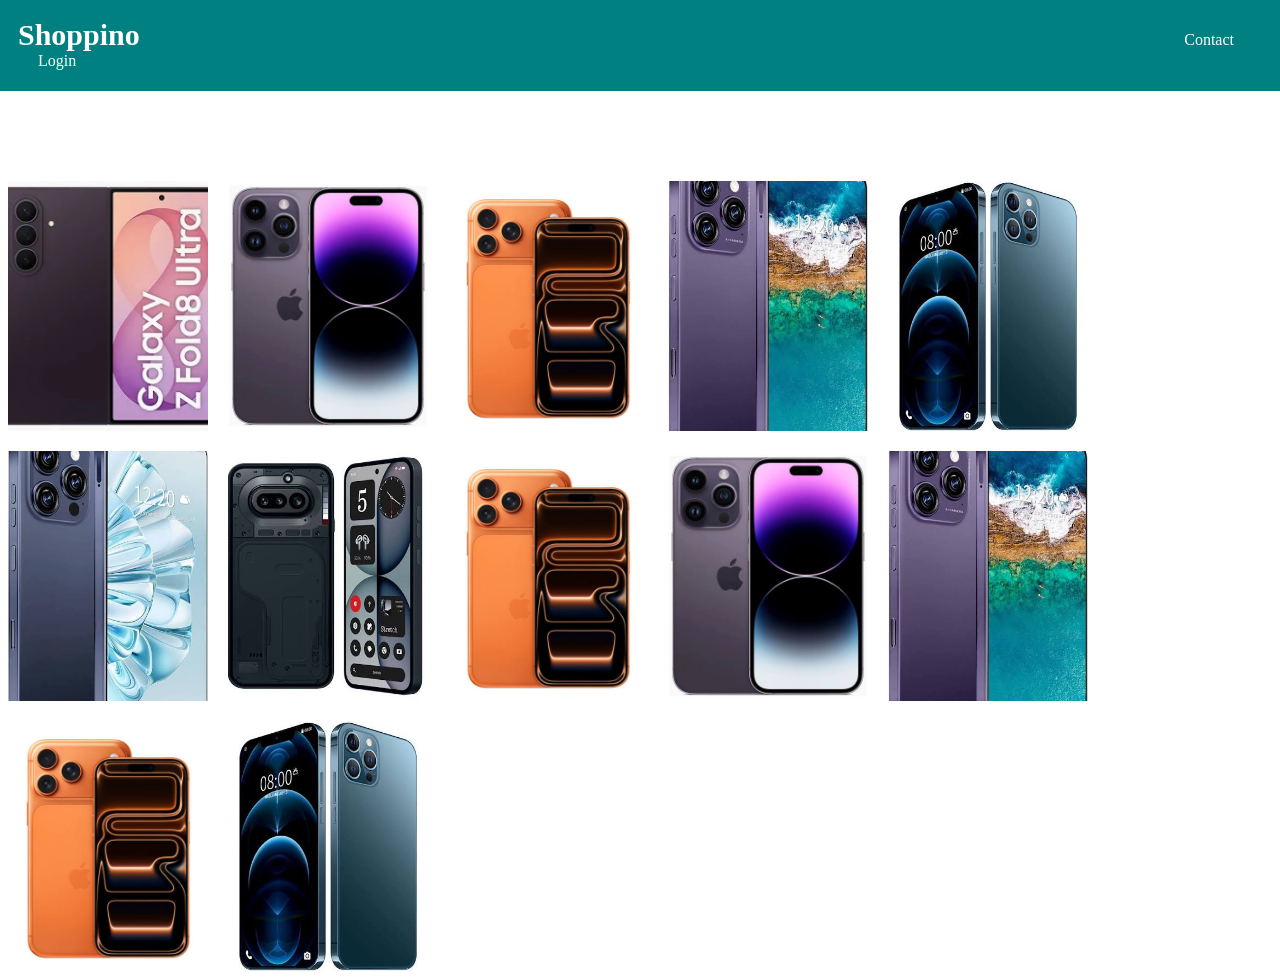
==== index.html @ dad8720c "init commit" ====
<html>
<head>	
	<link rel="stylesheet" href="style.css">
	
	
	<link rel="preconnect" href="https://fonts.googleapis.com">
<link rel="preconnect" href="https://fonts.gstatic.com" crossorigin>
<link href="https://fonts.googleapis.com/css2?family=Google+Sans:ital,opsz,wght@0,17..18,400..700;1,17..18,400..700&family=Schibsted+Grotesk:ital,wght@0,400..900;1,400..900&display=swap" rel="stylesheet">

</head>
<title> E-Commerce</title>

<body>


<div id="nav">
<b>Shoppino</b>
<a href="contact.html">Contact</a>
<a href="login.html">Login</a>
</div>

<div id="image">
<img src="img/1.png">
<img src="img/2.png">
<img src="img/3.png">
<img src="img/4.png">
<img src="img/5.png">
<img src="img/6.png">
<img src="img/7.png">
<img src="img/3.png">
<img src="img/2.png">
<img src="img/4.png">
<img src="img/3.png">
<img src="img/5.png">
</div>
</body>

<script src="script.js"></script>
</html>
---- style.css ----
.loginbody
{
background-color:white;

}

#loginform{
margin-top:17%;
margin-left:35%;
background-color:teal;
height:7cm;
width:13cm;
padding:20px;
border-radius:5px;
}

#loginform table{

font-size:20px;
margin-left:2cm;
}


#loginform h3{

text-align:center;
font-size:30px;
}


#loginform  input{

background-color:transparent;
border:none;
border-bottom:solid;
color:white;
margin-left:8px;

}

#loginform button{

background-color:black;
color:white;
border:none;
height:0.7cm;
width:2cm;
margin-left:45px;
}













body{
background-color:white;
color:black;
}

#nav{
background-color:teal;
color:white;
height:6%;
width:100%;
padding:20px;
margin-left:-10px;
margin-top:-10px;
}


#nav b{
font-style:sans serif;
font-size:30px;
margin-right:27cm;
}


#nav a{
margin-right:5px;
margin-left:20px;
text-decoration:none;
color:white;
}

#image {
    margin-top: 90px;
    display: flex;
    flex-wrap: wrap;
    gap: 20px;
}

#image img {
    width: 200px;
    height: 250px;
    object-fit: cover;
}
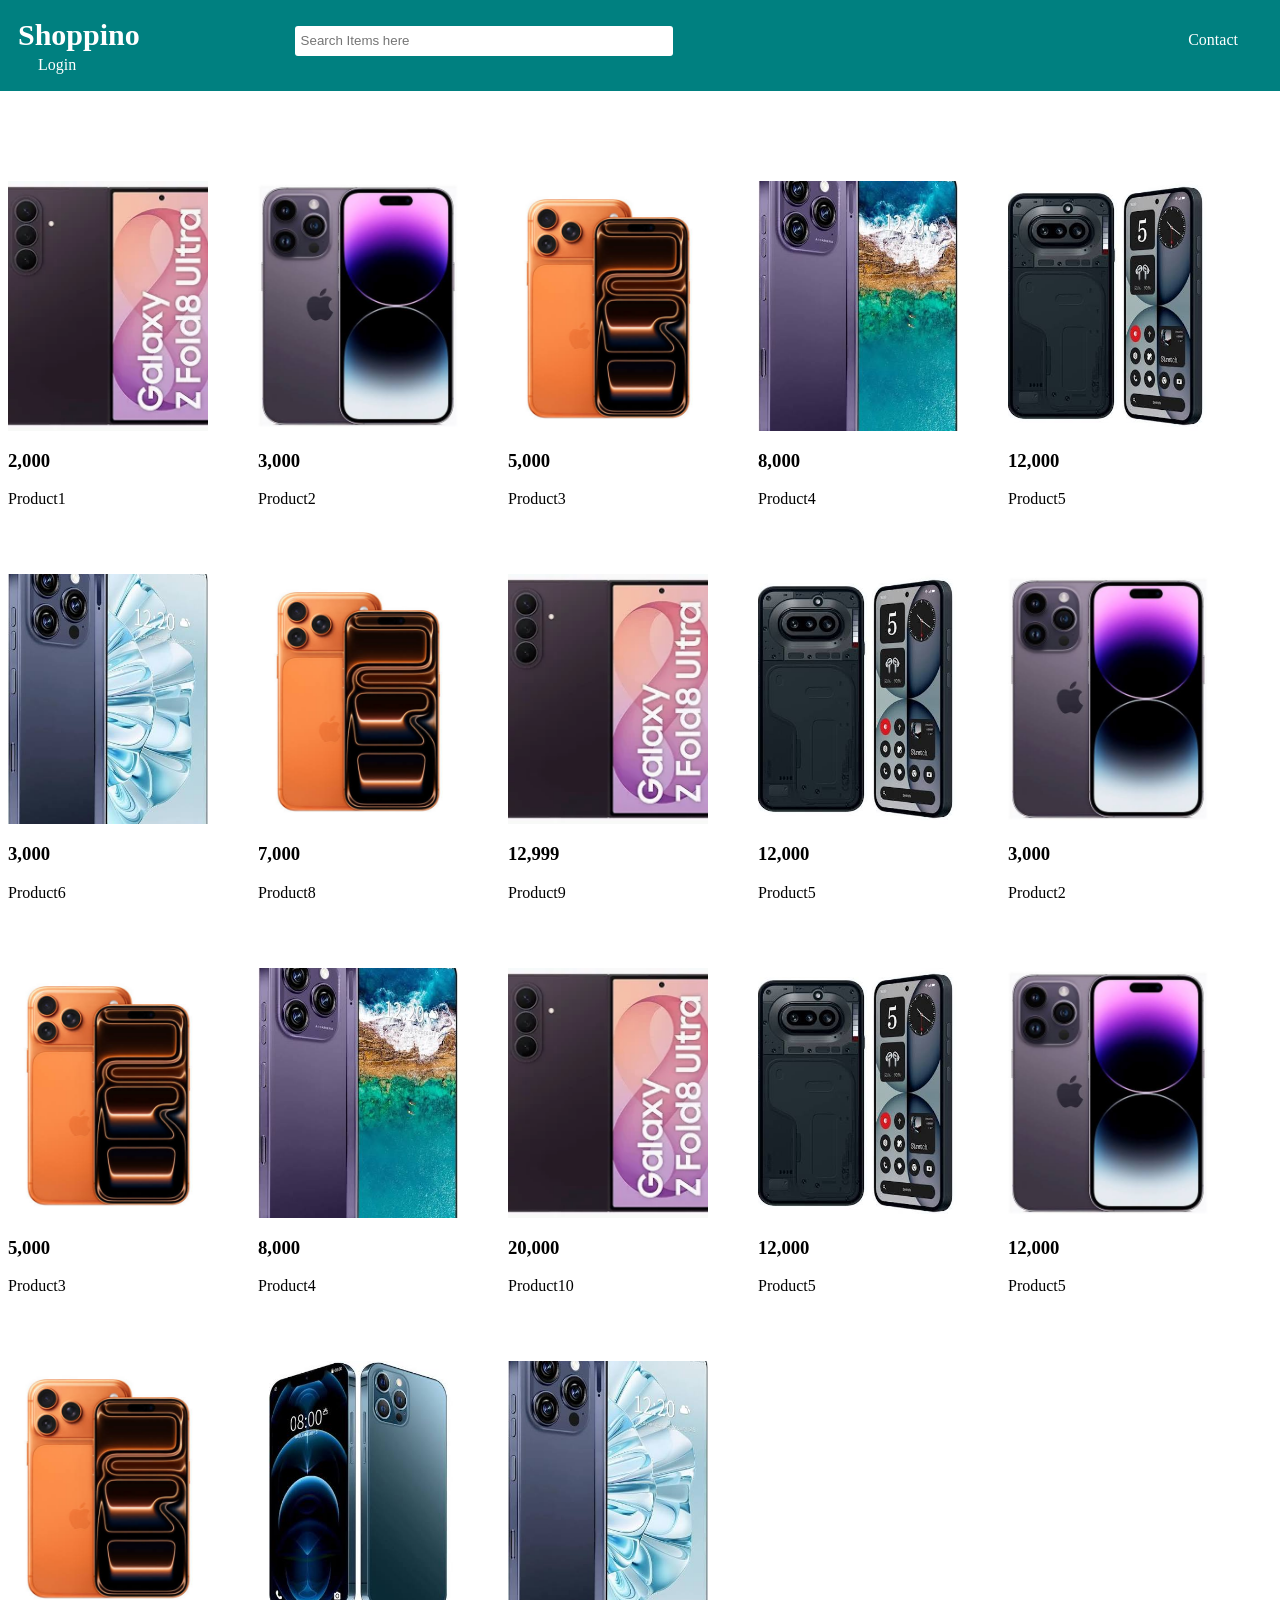
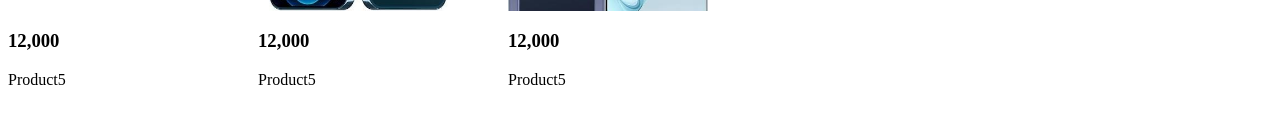
==== commit 0b7364b5: "updated function" ====
--- a/index.html
+++ b/index.html
@@ -1,38 +1,162 @@
 <html>
 <head>	
 	<link rel="stylesheet" href="style.css">
-	
-	
-	<link rel="preconnect" href="https://fonts.googleapis.com">
-<link rel="preconnect" href="https://fonts.gstatic.com" crossorigin>
-<link href="https://fonts.googleapis.com/css2?family=Google+Sans:ital,opsz,wght@0,17..18,400..700;1,17..18,400..700&family=Schibsted+Grotesk:ital,wght@0,400..900;1,400..900&display=swap" rel="stylesheet">
-
 </head>
 <title> E-Commerce</title>
 
 <body>
 
-
 <div id="nav">
 <b>Shoppino</b>
+
+<input  placeholder=" Search Items here">
 <a href="contact.html">Contact</a>
 <a href="login.html">Login</a>
 </div>
 
 <div id="image">
-<img src="img/1.png">
-<img src="img/2.png">
-<img src="img/3.png">
-<img src="img/4.png">
-<img src="img/5.png">
-<img src="img/6.png">
-<img src="img/7.png">
-<img src="img/3.png">
-<img src="img/2.png">
-<img src="img/4.png">
-<img src="img/3.png">
-<img src="img/5.png">
+	
+	<div>
+	<img src="img/1.png" alt="Mobile not found"> </img>
+	 <h3>2,000</h3>
+	 <p>Product1</p>
+	</div>
+
+<div>
+	<img src="img/2.png" alt="Mobile not found"> </img>
+	 <h3>3,000</h3>
+	 <p>Product2</p>
+	</div>
+
+
+
+<div>
+	<img src="img/3.png" alt="Mobile not found"> </img>
+	 <h3>5,000</h3>
+	 <p>Product3</p>
+	</div>
+
+
+<div>
+	<img src="img/4.png" alt="Mobile not found"> </img>
+	 <h3>8,000</h3>
+	 <p>Product4</p>
+	</div>
+
+
+
+
+<div>
+	<img src="img/7.png" alt="Mobile not found"> </img>
+	 <h3>12,000</h3>
+	 <p>Product5</p>
+	</div>
+
+
+
+<div>
+	<img src="img/6.png" alt="Mobile not found"> </img>
+	 <h3>3,000</h3>
+	 <p>Product6</p>
+	</div>
+
+
+<div>
+	<img src="img/3.png" alt="Mobile not found"> </img>
+	 <h3>7,000</h3>
+	 <p>Product8</p>
+	</div>
+
+
+<div>
+	<img src="img/1.png" alt="Mobile not found"> </img>
+	 <h3>12,999</h3>
+	 <p>Product9</p>
+	</div>
+
+
+
+
+
+
+<div>
+	<img src="img/7.png" alt="Mobile not found"> </img>
+	 <h3>12,000</h3>
+	 <p>Product5</p>
+	</div>
+
+
+<div>
+	<img src="img/2.png" alt="Mobile not found"> </img>
+	 <h3>3,000</h3>
+	 <p>Product2</p>
+	</div>
+
+<div>
+	<img src="img/3.png" alt="Mobile not found"> </img>
+	 <h3>5,000</h3>
+	 <p>Product3</p>
+	</div>
+
+
+<div>
+	<img src="img/4.png" alt="Mobile not found"> </img>
+	 <h3>8,000</h3>
+	 <p>Product4</p>
+	</div>
+
+
+
+<div>
+	<img src="img/1.png" alt="Mobile not found"> </img>
+	 <h3>20,000</h3>
+	 <p>Product10</p>
 </div>
+
+
+<div>
+	<img src="img/7.png" alt="Mobile not found"> </img>
+	 <h3>12,000</h3>
+	 <p>Product5</p>
+	</div>
+
+
+
+<div>
+	<img src="img/2.png" alt="Mobile not found"> </img>
+	 <h3>12,000</h3>
+	 <p>Product5</p>
+	</div>
+
+
+
+<div>
+	<img src="img/3.png" alt="Mobile not found"> </img>
+	 <h3>12,000</h3>
+	 <p>Product5</p>
+	</div>
+
+
+
+<div>
+	<img src="img/5.png" alt="Mobile not found"> </img>
+	 <h3>12,000</h3>
+	 <p>Product5</p>
+	</div>
+
+
+<div>
+	<img src="img/6.png" alt="Mobile not found"> </img>
+	 <h3>12,000</h3>
+	 <p>Product5</p>
+	</div>
+
+
+
+
+
+</div>
+
 </body>
 
 <script src="script.js"></script>
--- a/style.css
+++ b/style.css
@@ -4,9 +4,9 @@
 
 }
 
-#loginform{
-margin-top:17%;
-margin-left:35%;
+#loginform ,#signupform{
+margin-top:11%;
+margin-left:30%;
 background-color:teal;
 height:7cm;
 width:13cm;
@@ -14,21 +14,22 @@
 border-radius:5px;
 }
 
-#loginform table{
+#loginform table, #signupform table{
 
 font-size:20px;
 margin-left:2cm;
 }
 
 
-#loginform h3{
+#loginform h3, #signupform h3{
 
 text-align:center;
 font-size:30px;
+color:white;
 }
 
 
-#loginform  input{
+#loginform  input, #signupform input{
 
 background-color:transparent;
 border:none;
@@ -38,7 +39,7 @@
 
 }
 
-#loginform button{
+#loginform button, #signupform button{
 
 background-color:black;
 color:white;
@@ -46,6 +47,8 @@
 height:0.7cm;
 width:2cm;
 margin-left:45px;
+margin-top:10px;
+
 }
 
 
@@ -79,9 +82,20 @@
 #nav b{
 font-style:sans serif;
 font-size:30px;
-margin-right:27cm;
+margin-right:2cm;
 }
 
+
+#nav input{
+
+border-radius:3px;
+margin-right:13cm;
+margin-left:2cm;
+height:30px;
+width:10cm;
+border:none;
+
+}
 
 #nav a{
 margin-right:5px;
@@ -94,11 +108,13 @@
     margin-top: 90px;
     display: flex;
     flex-wrap: wrap;
-    gap: 20px;
+    gap: 50px;
+    
 }
 
 #image img {
     width: 200px;
     height: 250px;
     object-fit: cover;
+    text-align:center;
 }
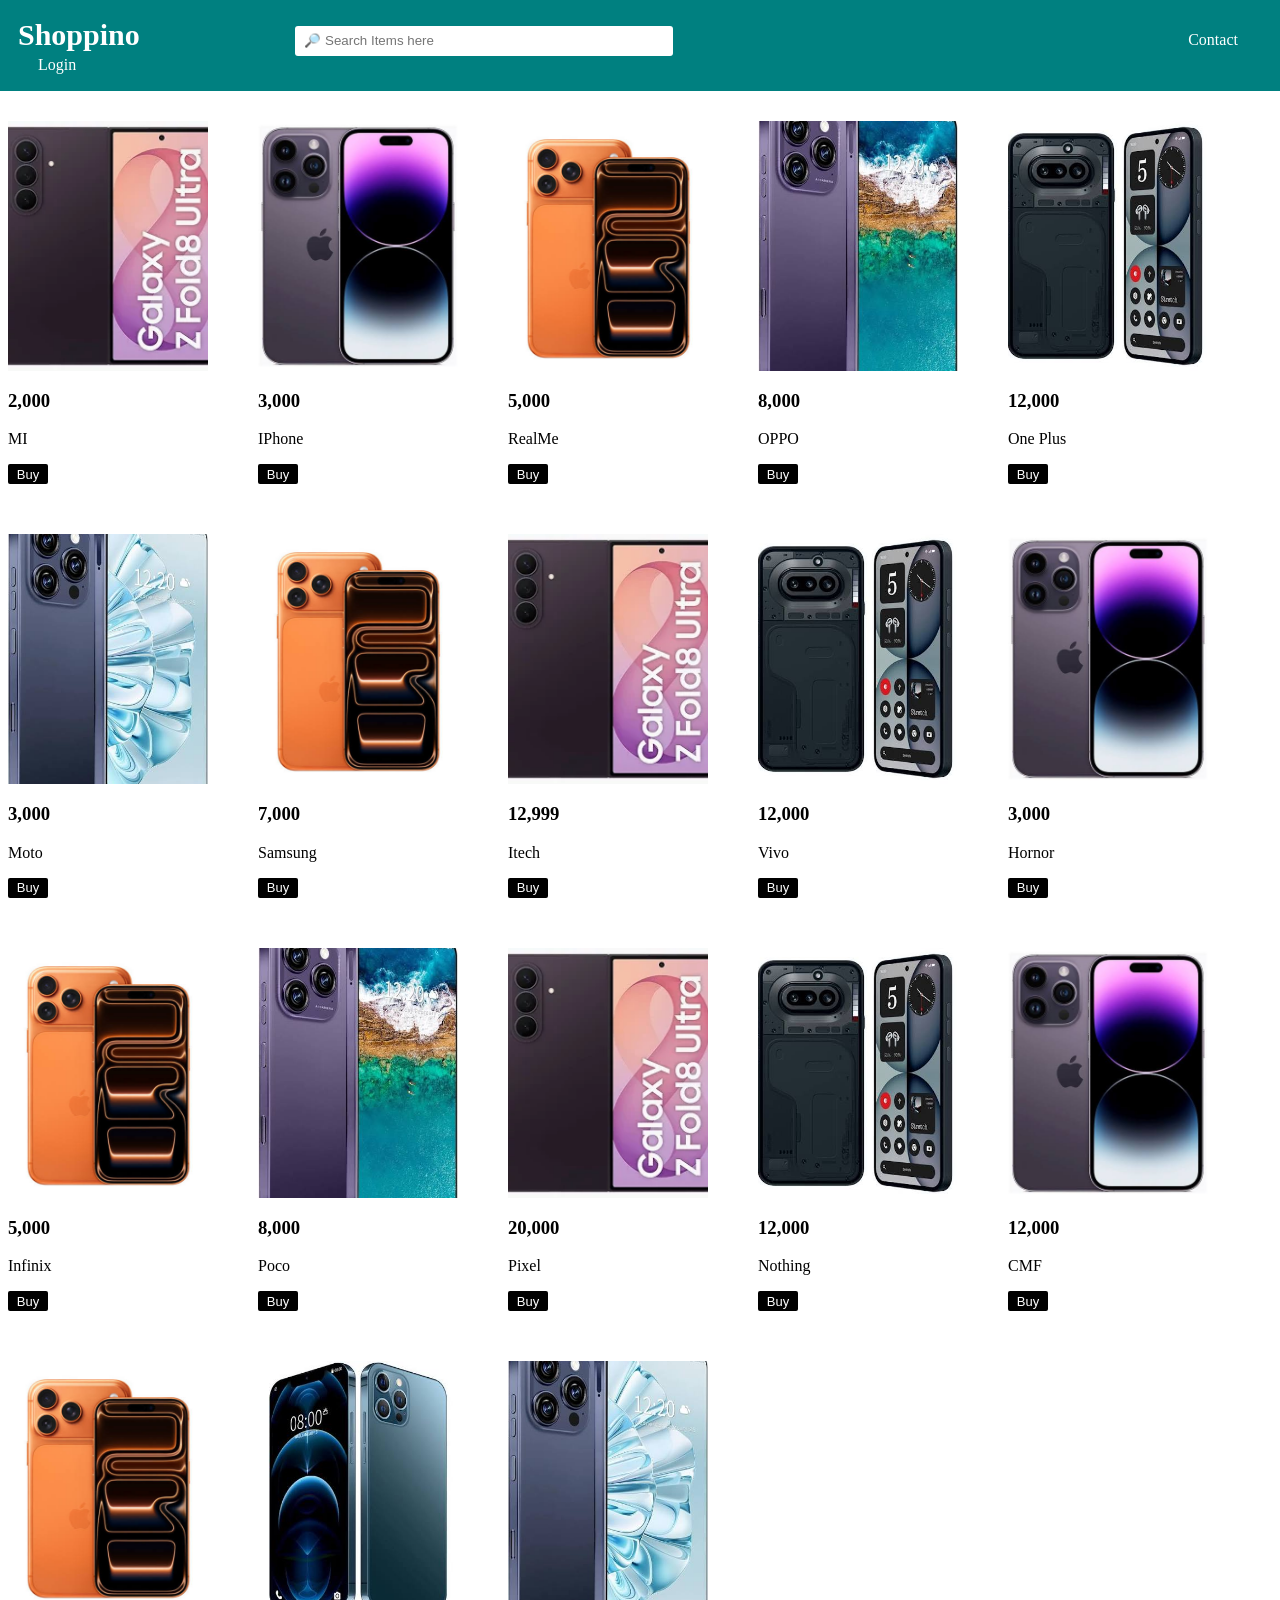
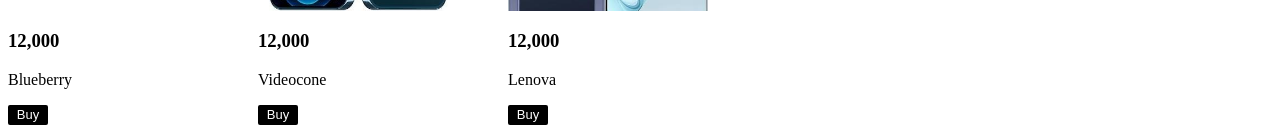
==== commit c63ba64b: "updated Ui" ====
--- a/index.html
+++ b/index.html
@@ -9,7 +9,7 @@
 <div id="nav">
 <b>Shoppino</b>
 
-<input  placeholder=" Search Items here">
+<input  placeholder="  🔎 Search Items here">
 <a href="contact.html">Contact</a>
 <a href="login.html">Login</a>
 </div>
@@ -19,13 +19,14 @@
 	<div>
 	<img src="img/1.png" alt="Mobile not found"> </img>
 	 <h3>2,000</h3>
-	 <p>Product1</p>
+	 <p>MI</p><button id="buttonbuy">Buy</button>
 	</div>
 
 <div>
 	<img src="img/2.png" alt="Mobile not found"> </img>
 	 <h3>3,000</h3>
-	 <p>Product2</p>
+	 <p>IPhone</p>
+	 <button id="buttonbuy">Buy</button>
 	</div>
 
 
@@ -33,14 +34,16 @@
 <div>
 	<img src="img/3.png" alt="Mobile not found"> </img>
 	 <h3>5,000</h3>
-	 <p>Product3</p>
+	 <p>RealMe</p>
+	 <button id="buttonbuy">Buy</button>
 	</div>
 
 
 <div>
 	<img src="img/4.png" alt="Mobile not found"> </img>
 	 <h3>8,000</h3>
-	 <p>Product4</p>
+	 <p>OPPO</p>
+	 <button id="buttonbuy">Buy</button>
 	</div>
 
 
@@ -49,7 +52,8 @@
 <div>
 	<img src="img/7.png" alt="Mobile not found"> </img>
 	 <h3>12,000</h3>
-	 <p>Product5</p>
+	 <p>One Plus</p>
+	 <button id="buttonbuy">Buy</button>
 	</div>
 
 
@@ -57,52 +61,54 @@
 <div>
 	<img src="img/6.png" alt="Mobile not found"> </img>
 	 <h3>3,000</h3>
-	 <p>Product6</p>
+	 <p>Moto</p>
+	 <button id="buttonbuy">Buy</button>
 	</div>
 
 
 <div>
 	<img src="img/3.png" alt="Mobile not found"> </img>
 	 <h3>7,000</h3>
-	 <p>Product8</p>
+	 <p>Samsung</p>
+	 <button id="buttonbuy">Buy</button>
 	</div>
 
 
 <div>
 	<img src="img/1.png" alt="Mobile not found"> </img>
 	 <h3>12,999</h3>
-	 <p>Product9</p>
+	 <p>Itech</p>
+	 <button id="buttonbuy">Buy</button>
 	</div>
-
-
-
-
-
 
 <div>
 	<img src="img/7.png" alt="Mobile not found"> </img>
 	 <h3>12,000</h3>
-	 <p>Product5</p>
+	 <p>Vivo</p>
+	 <button id="buttonbuy">Buy</button>
 	</div>
 
 
 <div>
 	<img src="img/2.png" alt="Mobile not found"> </img>
 	 <h3>3,000</h3>
-	 <p>Product2</p>
+	 <p>Hornor</p>
+	 <button id="buttonbuy">Buy</button>
 	</div>
 
 <div>
 	<img src="img/3.png" alt="Mobile not found"> </img>
 	 <h3>5,000</h3>
-	 <p>Product3</p>
+	 <p>Infinix</p>
+	 <button id="buttonbuy">Buy</button>
 	</div>
 
 
 <div>
 	<img src="img/4.png" alt="Mobile not found"> </img>
 	 <h3>8,000</h3>
-	 <p>Product4</p>
+	 <p>Poco</p>
+	 <button id="buttonbuy">Buy</button>
 	</div>
 
 
@@ -110,22 +116,23 @@
 <div>
 	<img src="img/1.png" alt="Mobile not found"> </img>
 	 <h3>20,000</h3>
-	 <p>Product10</p>
+	 <p>Pixel</p>
+	 <button id="buttonbuy">Buy</button>
 </div>
 
 
 <div>
 	<img src="img/7.png" alt="Mobile not found"> </img>
 	 <h3>12,000</h3>
-	 <p>Product5</p>
+	 <p>Nothing</p>
+	 <button id="buttonbuy">Buy</button>
 	</div>
-
-
 
 <div>
 	<img src="img/2.png" alt="Mobile not found"> </img>
 	 <h3>12,000</h3>
-	 <p>Product5</p>
+	 <p>CMF</p>
+	 <button id="buttonbuy">Buy</button>
 	</div>
 
 
@@ -133,7 +140,8 @@
 <div>
 	<img src="img/3.png" alt="Mobile not found"> </img>
 	 <h3>12,000</h3>
-	 <p>Product5</p>
+	 <p>Blueberry</p>
+	 <button id="buttonbuy">Buy</button>
 	</div>
 
 
@@ -141,18 +149,17 @@
 <div>
 	<img src="img/5.png" alt="Mobile not found"> </img>
 	 <h3>12,000</h3>
-	 <p>Product5</p>
+	 <p>Videocone</p>
+	 <button id="buttonbuy">Buy</button>
 	</div>
 
 
 <div>
 	<img src="img/6.png" alt="Mobile not found"> </img>
 	 <h3>12,000</h3>
-	 <p>Product5</p>
+	 <p>Lenova</p>
+	 <button id="buttonbuy">Buy</button>
 	</div>
-
-
-
 
 
 </div>
--- a/style.css
+++ b/style.css
@@ -1,8 +1,16 @@
+/*-------------------Login.html-----------------------*/
+
 .loginbody
 {
 background-color:white;
 
 }
+
+#nav #l{
+
+margin-left:25cm;
+}
+
 
 #loginform ,#signupform{
 margin-top:11%;
@@ -39,7 +47,7 @@
 
 }
 
-#loginform button, #signupform button{
+#loginform #b1, #signupform #b1{
 
 background-color:black;
 color:white;
@@ -53,16 +61,25 @@
 
 
 
+#b2{
+
+font-size:15px;
+position:absolute;
+ left: 16cm;
+    top: 13cm;
+    color:white
+}
+
+#loginbutton{
+
+background:transparent;
+color:navy;
+border:none;
+
+}
 
 
-
-
-
-
-
-
-
-
+/*---------------Index.html--------------------------------*/
 body{
 background-color:white;
 color:black;
@@ -105,12 +122,23 @@
 }
 
 #image {
-    margin-top: 90px;
+    margin-top: 30px;
     display: flex;
     flex-wrap: wrap;
     gap: 50px;
     
 }
+
+#buttonbuy{
+background:black;
+color:white;
+border:none;
+height:20px;
+width:40px;
+border-radius:2px;
+font-size:13px;
+}
+
 
 #image img {
     width: 200px;
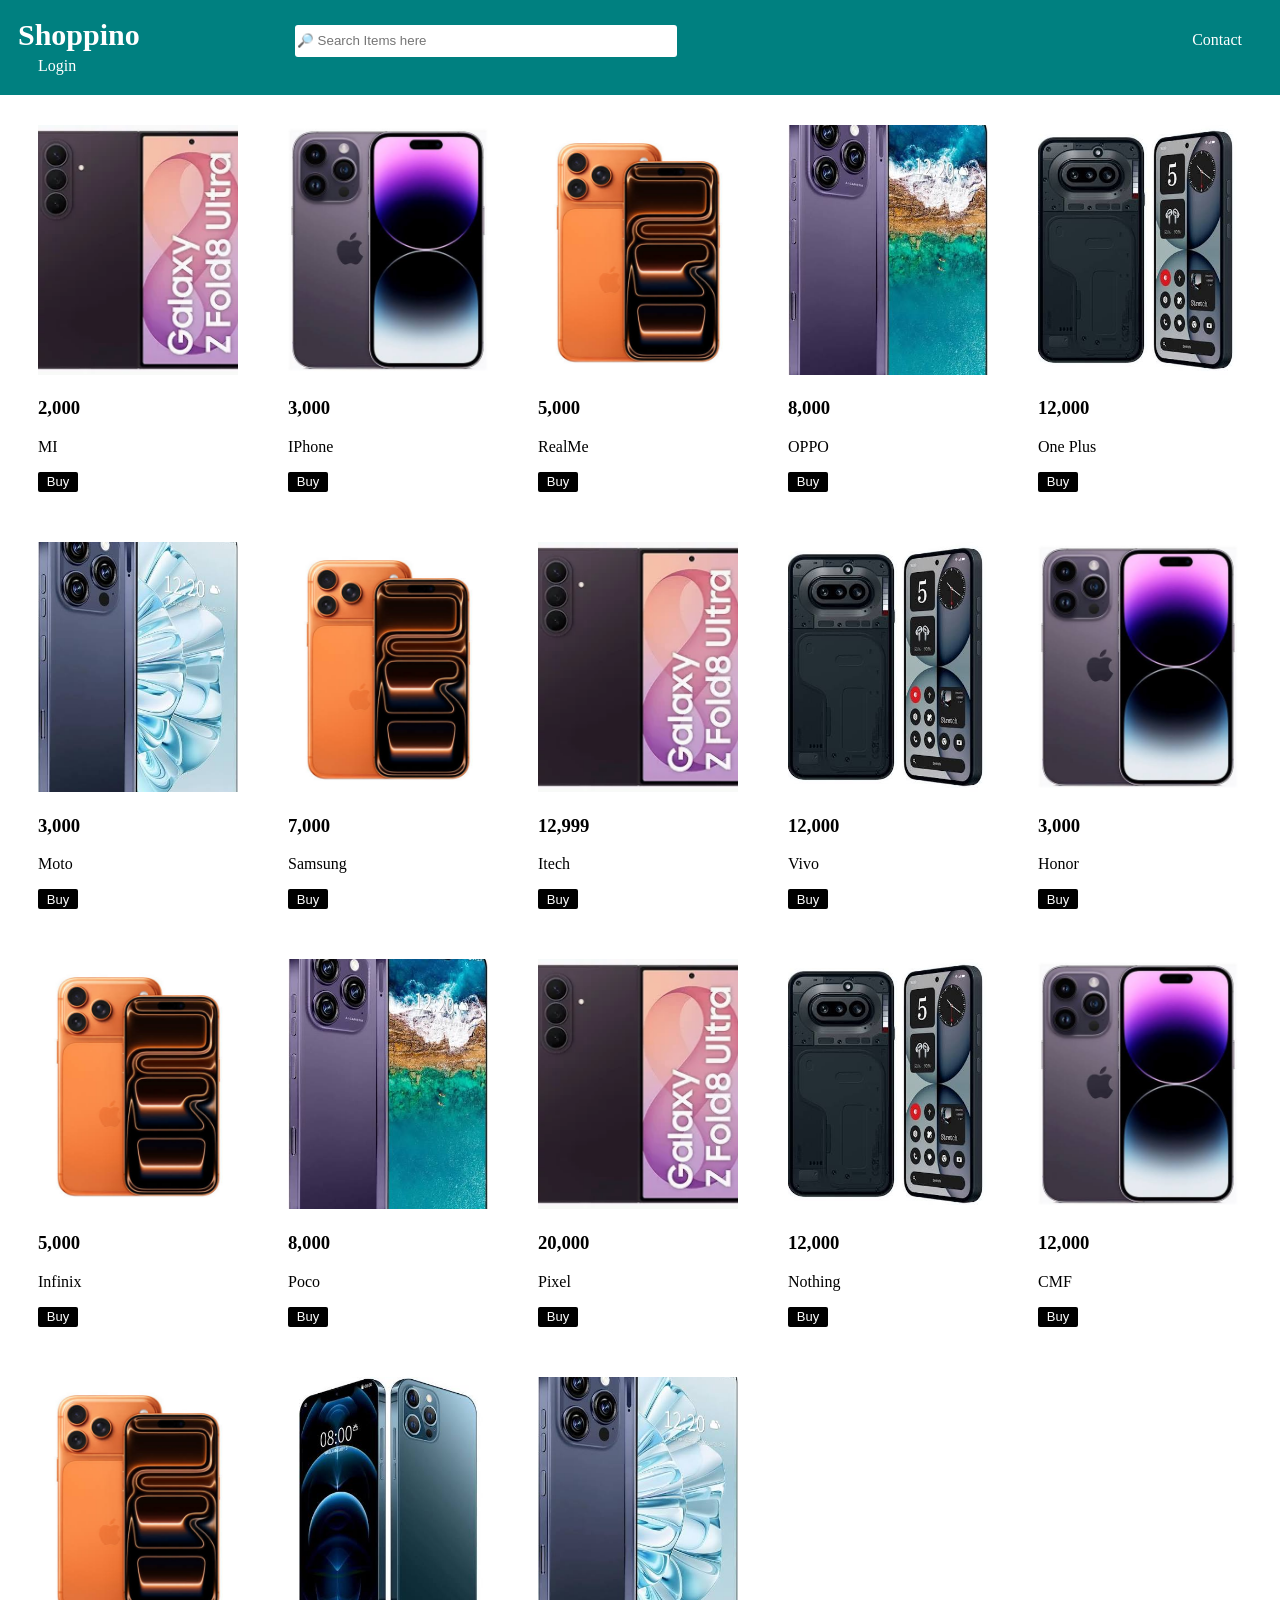
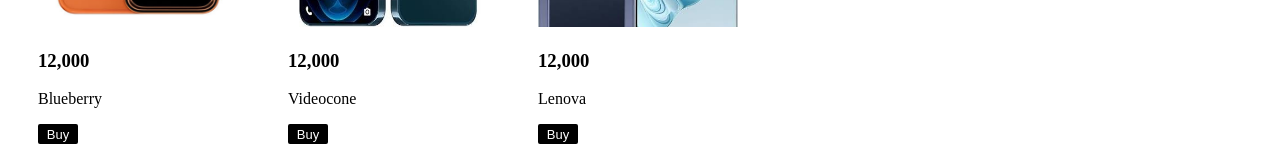
==== commit def53cbc: "final output" ====
--- a/index.html
+++ b/index.html
@@ -1,172 +1,158 @@
+<!DOCTYPE html>
 <html>
-<head>	
-	<link rel="stylesheet" href="style.css">
+<head>
+<link rel="stylesheet" href="style.css">
+<title>E-Commerce</title>
 </head>
-<title> E-Commerce</title>
-
 <body>
 
 <div id="nav">
 <b>Shoppino</b>
-
-<input  placeholder="  🔎 Search Items here">
+<input id="searchbox" placeholder="🔎 Search Items here">
 <a href="contact.html">Contact</a>
 <a href="login.html">Login</a>
 </div>
 
-<div id="image">
-	
-	<div>
-	<img src="img/1.png" alt="Mobile not found"> </img>
-	 <h3>2,000</h3>
-	 <p>MI</p><button id="buttonbuy">Buy</button>
-	</div>
+<div class="productlist">
 
-<div>
-	<img src="img/2.png" alt="Mobile not found"> </img>
-	 <h3>3,000</h3>
-	 <p>IPhone</p>
-	 <button id="buttonbuy">Buy</button>
-	</div>
-
-
-
-<div>
-	<img src="img/3.png" alt="Mobile not found"> </img>
-	 <h3>5,000</h3>
-	 <p>RealMe</p>
-	 <button id="buttonbuy">Buy</button>
-	</div>
-
-
-<div>
-	<img src="img/4.png" alt="Mobile not found"> </img>
-	 <h3>8,000</h3>
-	 <p>OPPO</p>
-	 <button id="buttonbuy">Buy</button>
-	</div>
-
-
-
-
-<div>
-	<img src="img/7.png" alt="Mobile not found"> </img>
-	 <h3>12,000</h3>
-	 <p>One Plus</p>
-	 <button id="buttonbuy">Buy</button>
-	</div>
-
-
-
-<div>
-	<img src="img/6.png" alt="Mobile not found"> </img>
-	 <h3>3,000</h3>
-	 <p>Moto</p>
-	 <button id="buttonbuy">Buy</button>
-	</div>
-
-
-<div>
-	<img src="img/3.png" alt="Mobile not found"> </img>
-	 <h3>7,000</h3>
-	 <p>Samsung</p>
-	 <button id="buttonbuy">Buy</button>
-	</div>
-
-
-<div>
-	<img src="img/1.png" alt="Mobile not found"> </img>
-	 <h3>12,999</h3>
-	 <p>Itech</p>
-	 <button id="buttonbuy">Buy</button>
-	</div>
-
-<div>
-	<img src="img/7.png" alt="Mobile not found"> </img>
-	 <h3>12,000</h3>
-	 <p>Vivo</p>
-	 <button id="buttonbuy">Buy</button>
-	</div>
-
-
-<div>
-	<img src="img/2.png" alt="Mobile not found"> </img>
-	 <h3>3,000</h3>
-	 <p>Hornor</p>
-	 <button id="buttonbuy">Buy</button>
-	</div>
-
-<div>
-	<img src="img/3.png" alt="Mobile not found"> </img>
-	 <h3>5,000</h3>
-	 <p>Infinix</p>
-	 <button id="buttonbuy">Buy</button>
-	</div>
-
-
-<div>
-	<img src="img/4.png" alt="Mobile not found"> </img>
-	 <h3>8,000</h3>
-	 <p>Poco</p>
-	 <button id="buttonbuy">Buy</button>
-	</div>
-
-
-
-<div>
-	<img src="img/1.png" alt="Mobile not found"> </img>
-	 <h3>20,000</h3>
-	 <p>Pixel</p>
-	 <button id="buttonbuy">Buy</button>
+<div class="product">
+<img src="img/1.png" alt="Mobile not found">
+<h3>2,000</h3>
+<p>MI</p>
+<button class="buttonbuy">Buy</button>
 </div>
 
+<div class="product">
+<img src="img/2.png" alt="Mobile not found">
+<h3>3,000</h3>
+<p>IPhone</p>
+<button class="buttonbuy">Buy</button>
+</div>
 
-<div>
-	<img src="img/7.png" alt="Mobile not found"> </img>
-	 <h3>12,000</h3>
-	 <p>Nothing</p>
-	 <button id="buttonbuy">Buy</button>
-	</div>
+<div class="product">
+<img src="img/3.png" alt="Mobile not found">
+<h3>5,000</h3>
+<p>RealMe</p>
+<button class="buttonbuy">Buy</button>
+</div>
 
-<div>
-	<img src="img/2.png" alt="Mobile not found"> </img>
-	 <h3>12,000</h3>
-	 <p>CMF</p>
-	 <button id="buttonbuy">Buy</button>
-	</div>
+<div class="product">
+<img src="img/4.png" alt="Mobile not found">
+<h3>8,000</h3>
+<p>OPPO</p>
+<button class="buttonbuy">Buy</button>
+</div>
 
+<div class="product">
+<img src="img/7.png" alt="Mobile not found">
+<h3>12,000</h3>
+<p>One Plus</p>
+<button class="buttonbuy">Buy</button>
+</div>
 
+<div class="product">
+<img src="img/6.png" alt="Mobile not found">
+<h3>3,000</h3>
+<p>Moto</p>
+<button class="buttonbuy">Buy</button>
+</div>
 
-<div>
-	<img src="img/3.png" alt="Mobile not found"> </img>
-	 <h3>12,000</h3>
-	 <p>Blueberry</p>
-	 <button id="buttonbuy">Buy</button>
-	</div>
+<div class="product">
+<img src="img/3.png" alt="Mobile not found">
+<h3>7,000</h3>
+<p>Samsung</p>
+<button class="buttonbuy">Buy</button>
+</div>
 
+<div class="product">
+<img src="img/1.png" alt="Mobile not found">
+<h3>12,999</h3>
+<p>Itech</p>
+<button class="buttonbuy">Buy</button>
+</div>
 
+<div class="product">
+<img src="img/7.png" alt="Mobile not found">
+<h3>12,000</h3>
+<p>Vivo</p>
+<button class="buttonbuy">Buy</button>
+</div>
 
-<div>
-	<img src="img/5.png" alt="Mobile not found"> </img>
-	 <h3>12,000</h3>
-	 <p>Videocone</p>
-	 <button id="buttonbuy">Buy</button>
-	</div>
+<div class="product">
+<img src="img/2.png" alt="Mobile not found">
+<h3>3,000</h3>
+<p>Honor</p>
+<button class="buttonbuy">Buy</button>
+</div>
 
+<div class="product">
+<img src="img/3.png" alt="Mobile not found">
+<h3>5,000</h3>
+<p>Infinix</p>
+<button class="buttonbuy">Buy</button>
+</div>
 
-<div>
-	<img src="img/6.png" alt="Mobile not found"> </img>
-	 <h3>12,000</h3>
-	 <p>Lenova</p>
-	 <button id="buttonbuy">Buy</button>
-	</div>
+<div class="product">
+<img src="img/4.png" alt="Mobile not found">
+<h3>8,000</h3>
+<p>Poco</p>
+<button class="buttonbuy">Buy</button>
+</div>
 
+<div class="product">
+<img src="img/1.png" alt="Mobile not found">
+<h3>20,000</h3>
+<p>Pixel</p>
+<button class="buttonbuy">Buy</button>
+</div>
+
+<div class="product">
+<img src="img/7.png" alt="Mobile not found">
+<h3>12,000</h3>
+<p>Nothing</p>
+<button class="buttonbuy">Buy</button>
+</div>
+
+<div class="product">
+<img src="img/2.png" alt="Mobile not found">
+<h3>12,000</h3>
+<p>CMF</p>
+<button class="buttonbuy">Buy</button>
+</div>
+
+<div class="product">
+<img src="img/3.png" alt="Mobile not found">
+<h3>12,000</h3>
+<p>Blueberry</p>
+<button class="buttonbuy">Buy</button>
+</div>
+
+<div class="product">
+<img src="img/5.png" alt="Mobile not found">
+<h3>12,000</h3>
+<p>Videocone</p>
+<button class="buttonbuy">Buy</button>
+</div>
+
+<div class="product">
+<img src="img/6.png" alt="Mobile not found">
+<h3>12,000</h3>
+<p>Lenova</p>
+<button class="buttonbuy">Buy</button>
+</div>
 
 </div>
 
-</body>
+<div id="popup">
+<div id="popup-box">
+<button id="close">X</button>
+<img id="popup-img" src="" alt="Product">
+<h3 id="popup-price"></h3>
+<p id="popup-name"></p>
+<button id="confirmbuy">Confirm Buy</button>
+</div>
+</div>
 
 <script src="script.js"></script>
+</body>
 </html>
-
-
--- a/style.css
+++ b/style.css
@@ -3,52 +3,48 @@
 .loginbody
 {
 background-color:white;
-
-}
-
-#nav #l{
-
+}
+
+#nav #l
+{
 margin-left:25cm;
 }
 
-
-#loginform ,#signupform{
+#signupform
+{
 margin-top:11%;
 margin-left:30%;
 background-color:teal;
-height:7cm;
+height:9cm;
 width:13cm;
 padding:20px;
 border-radius:5px;
 }
 
-#loginform table, #signupform table{
-
+#signupform table
+{
 font-size:20px;
 margin-left:2cm;
 }
 
-
-#loginform h3, #signupform h3{
-
+#signupform h3
+{
 text-align:center;
 font-size:30px;
 color:white;
 }
 
-
-#loginform  input, #signupform input{
-
+#signupform input
+{
 background-color:transparent;
 border:none;
 border-bottom:solid;
 color:white;
 margin-left:8px;
-
-}
-
-#loginform #b1, #signupform #b1{
-
+}
+
+#formbutton,#formbutton2
+{
 background-color:black;
 color:white;
 border:none;
@@ -56,36 +52,42 @@
 width:2cm;
 margin-left:45px;
 margin-top:10px;
-
-}
-
-
-
-#b2{
-
+cursor:pointer;
+}
+
+#formmessage,#formmessage2
+{
 font-size:15px;
-position:absolute;
- left: 16cm;
-    top: 13cm;
-    color:white
-}
-
-#loginbutton{
-
+text-align:center;
+color:white;
+margin-top:25px;
+}
+
+#LoginButton,#SignupButton
+{
 background:transparent;
-color:navy;
-border:none;
-
-}
-
-
-/*---------------Index.html--------------------------------*/
-body{
+color:white;
+border:none;
+cursor:pointer;
+font-size:15px;
+}
+
+#logincontent
+{
+display:none;
+}
+
+
+/*--Index.html--------------------------------*/
+
+body
+{
 background-color:white;
 color:black;
 }
 
-#nav{
+#nav
+{
 background-color:teal;
 color:white;
 height:6%;
@@ -95,41 +97,42 @@
 margin-top:-10px;
 }
 
-
-#nav b{
-font-style:sans serif;
+#nav b
+{
+font-style:sans-serif;
 font-size:30px;
 margin-right:2cm;
 }
 
-
-#nav input{
-
+#nav input
+{
 border-radius:3px;
 margin-right:13cm;
 margin-left:2cm;
 height:30px;
 width:10cm;
 border:none;
-
-}
-
-#nav a{
+}
+
+#nav a
+{
 margin-right:5px;
 margin-left:20px;
 text-decoration:none;
 color:white;
 }
 
-#image {
-    margin-top: 30px;
-    display: flex;
-    flex-wrap: wrap;
-    gap: 50px;
-    
-}
-
-#buttonbuy{
+.productlist
+{
+margin-top:30px;
+display:flex;
+flex-wrap:wrap;
+gap:50px;
+margin-left:30px;
+}
+
+.buttonbuy
+{
 background:black;
 color:white;
 border:none;
@@ -137,12 +140,72 @@
 width:40px;
 border-radius:2px;
 font-size:13px;
-}
-
-
-#image img {
-    width: 200px;
-    height: 250px;
-    object-fit: cover;
-    text-align:center;
-}
+cursor:pointer;
+}
+
+.product img
+{
+width:200px;
+height:250px;
+object-fit:cover;
+text-align:center;
+}
+
+
+/*---------------popup--------------------*/
+
+#popup
+{
+position:fixed;
+display:none;
+top:0;
+left:0;
+width:100%;
+height:100%;
+background:rgba(0,0,0,0.1);
+backdrop-filter:blur(5px);
+border-radius:2px;
+justify-content:center;
+align-items:center;
+}
+
+#popup-box
+{
+background:white;
+width:40%;
+height:65%;
+text-align:center;
+border-radius:15px;
+position:relative;
+justify-content:center;
+align-items:center;
+padding:20px;
+box-sizing:border-box;
+}
+
+#popup-box #confirmbuy{
+
+background-color:black;
+color:white;
+border:none;
+height:20px;
+border-radius:1px;
+}
+
+#popup-img
+{
+width:200px;
+height:250px;
+object-fit:cover;
+}
+
+#close
+{
+position:absolute;
+top:10px;
+right:15px;
+border:none;
+background:none;
+font-size:20px;
+cursor:pointer;
+}
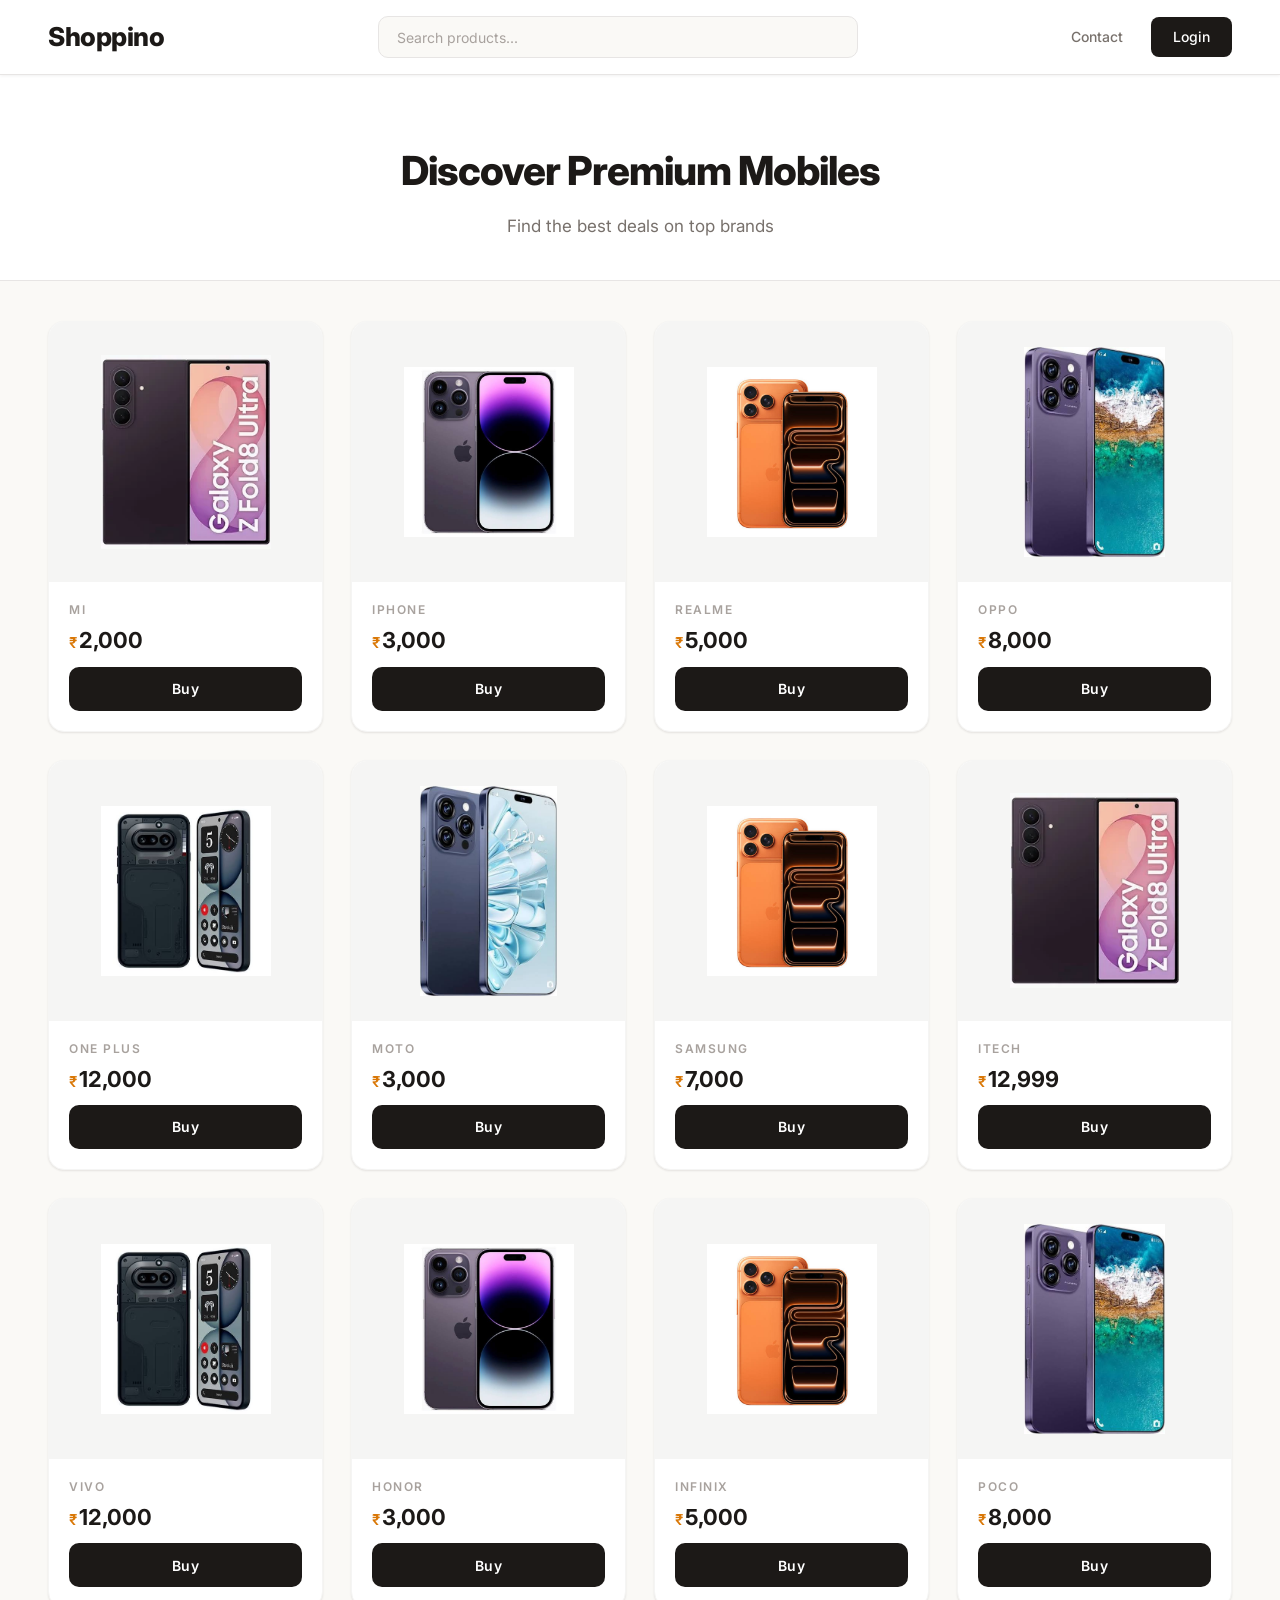
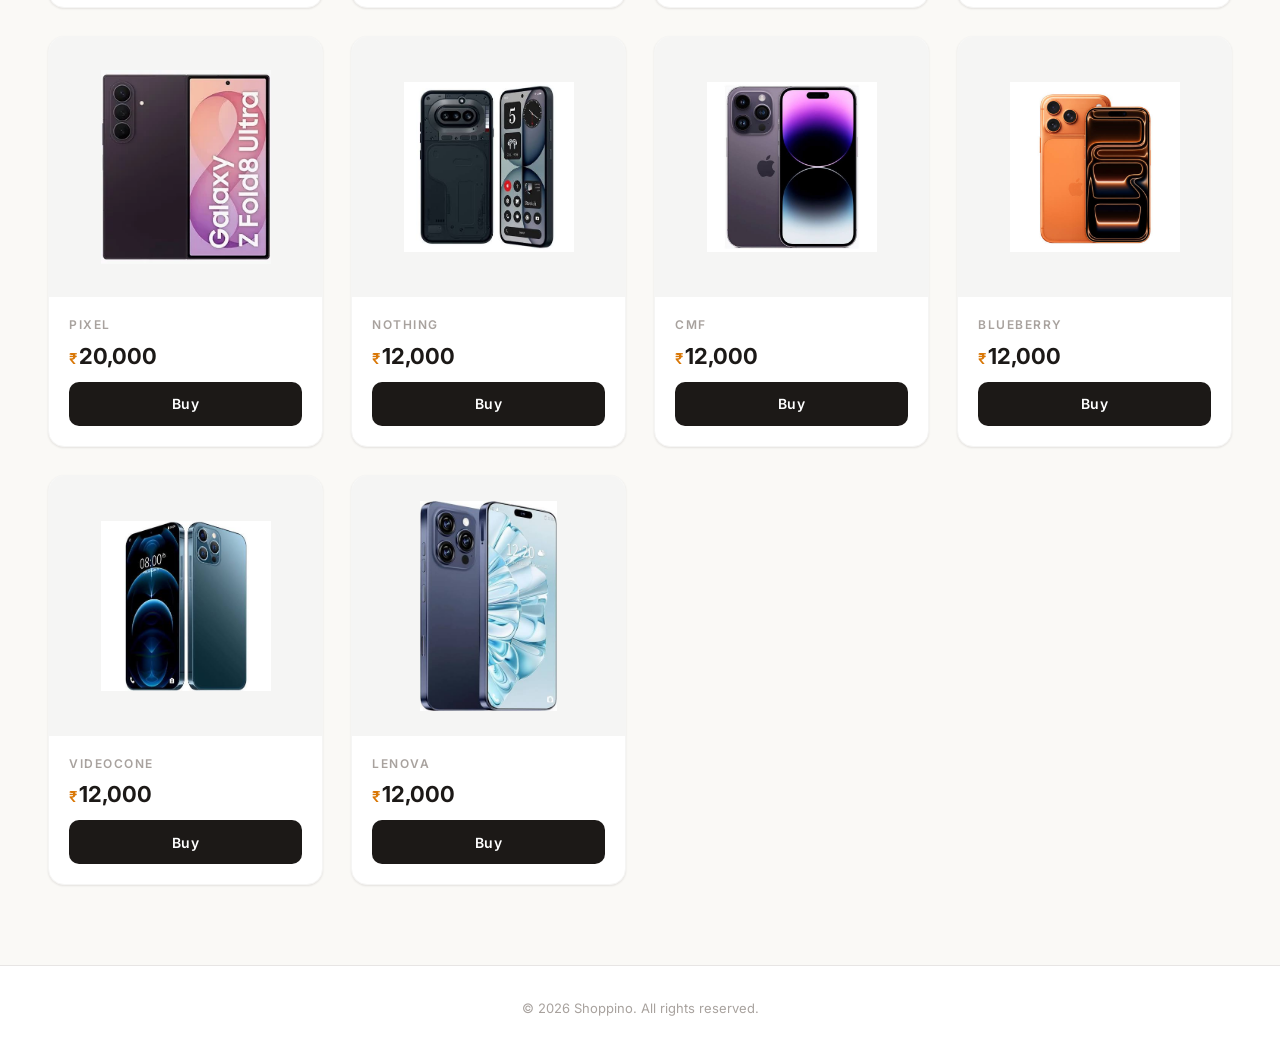
==== commit e20ee242: "AI-UI-final output" ====
--- a/index.html
+++ b/index.html
@@ -1,156 +1,247 @@
 <!DOCTYPE html>
-<html>
+<html lang="en">
 <head>
-<link rel="stylesheet" href="style.css">
-<title>E-Commerce</title>
+    <meta charset="UTF-8">
+    <meta name="viewport" content="width=device-width, initial-scale=1.0">
+    <link rel="stylesheet" href="style.css">
+    <title>Shoppino - Shop Smart</title>
+    <link href="https://fonts.googleapis.com/css2?family=Inter:wght@300;400;500;600;700;800&display=swap" rel="stylesheet">
+<base target="_blank">
 </head>
 <body>
 
-<div id="nav">
-<b>Shoppino</b>
-<input id="searchbox" placeholder="🔎 Search Items here">
-<a href="contact.html">Contact</a>
-<a href="login.html">Login</a>
+<nav id="nav">
+    <div class="nav-brand">
+        <b>Shoppino</b>
+    </div>
+    <div class="nav-search">
+        <input id="searchbox" placeholder="Search products...">
+    </div>
+    <div class="nav-links">
+        <a href="contact.html">Contact</a>
+        <a href="login.html" class="nav-btn">Login</a>
+    </div>
+</nav>
+
+<main class="hero-section">
+    <h1>Discover Premium Mobiles</h1>
+    <p>Find the best deals on top brands</p>
+</main>
+
+<div class="productlist">
+
+    <div class="product">
+        <div class="product-img-wrap">
+            <img src="img/1.png" alt="Mobile not found">
+        </div>
+        <div class="product-info">
+            <p class="brand-name">MI</p>
+            <h3>2,000</h3>
+        </div>
+        <button class="buttonbuy">Buy</button>
+    </div>
+
+    <div class="product">
+        <div class="product-img-wrap">
+            <img src="img/2.png" alt="Mobile not found">
+        </div>
+        <div class="product-info">
+            <p class="brand-name">IPhone</p>
+            <h3>3,000</h3>
+        </div>
+        <button class="buttonbuy">Buy</button>
+    </div>
+
+    <div class="product">
+        <div class="product-img-wrap">
+            <img src="img/3.png" alt="Mobile not found">
+        </div>
+        <div class="product-info">
+            <p class="brand-name">RealMe</p>
+            <h3>5,000</h3>
+        </div>
+        <button class="buttonbuy">Buy</button>
+    </div>
+
+    <div class="product">
+        <div class="product-img-wrap">
+            <img src="img/4.png" alt="Mobile not found">
+        </div>
+        <div class="product-info">
+            <p class="brand-name">OPPO</p>
+            <h3>8,000</h3>
+        </div>
+        <button class="buttonbuy">Buy</button>
+    </div>
+
+    <div class="product">
+        <div class="product-img-wrap">
+            <img src="img/7.png" alt="Mobile not found">
+        </div>
+        <div class="product-info">
+            <p class="brand-name">One Plus</p>
+            <h3>12,000</h3>
+        </div>
+        <button class="buttonbuy">Buy</button>
+    </div>
+
+    <div class="product">
+        <div class="product-img-wrap">
+            <img src="img/6.png" alt="Mobile not found">
+        </div>
+        <div class="product-info">
+            <p class="brand-name">Moto</p>
+            <h3>3,000</h3>
+        </div>
+        <button class="buttonbuy">Buy</button>
+    </div>
+
+    <div class="product">
+        <div class="product-img-wrap">
+            <img src="img/3.png" alt="Mobile not found">
+        </div>
+        <div class="product-info">
+            <p class="brand-name">Samsung</p>
+            <h3>7,000</h3>
+        </div>
+        <button class="buttonbuy">Buy</button>
+    </div>
+
+    <div class="product">
+        <div class="product-img-wrap">
+            <img src="img/1.png" alt="Mobile not found">
+        </div>
+        <div class="product-info">
+            <p class="brand-name">Itech</p>
+            <h3>12,999</h3>
+        </div>
+        <button class="buttonbuy">Buy</button>
+    </div>
+
+    <div class="product">
+        <div class="product-img-wrap">
+            <img src="img/7.png" alt="Mobile not found">
+        </div>
+        <div class="product-info">
+            <p class="brand-name">Vivo</p>
+            <h3>12,000</h3>
+        </div>
+        <button class="buttonbuy">Buy</button>
+    </div>
+
+    <div class="product">
+        <div class="product-img-wrap">
+            <img src="img/2.png" alt="Mobile not found">
+        </div>
+        <div class="product-info">
+            <p class="brand-name">Honor</p>
+            <h3>3,000</h3>
+        </div>
+        <button class="buttonbuy">Buy</button>
+    </div>
+
+    <div class="product">
+        <div class="product-img-wrap">
+            <img src="img/3.png" alt="Mobile not found">
+        </div>
+        <div class="product-info">
+            <p class="brand-name">Infinix</p>
+            <h3>5,000</h3>
+        </div>
+        <button class="buttonbuy">Buy</button>
+    </div>
+
+    <div class="product">
+        <div class="product-img-wrap">
+            <img src="img/4.png" alt="Mobile not found">
+        </div>
+        <div class="product-info">
+            <p class="brand-name">Poco</p>
+            <h3>8,000</h3>
+        </div>
+        <button class="buttonbuy">Buy</button>
+    </div>
+
+    <div class="product">
+        <div class="product-img-wrap">
+            <img src="img/1.png" alt="Mobile not found">
+        </div>
+        <div class="product-info">
+            <p class="brand-name">Pixel</p>
+            <h3>20,000</h3>
+        </div>
+        <button class="buttonbuy">Buy</button>
+    </div>
+
+    <div class="product">
+        <div class="product-img-wrap">
+            <img src="img/7.png" alt="Mobile not found">
+        </div>
+        <div class="product-info">
+            <p class="brand-name">Nothing</p>
+            <h3>12,000</h3>
+        </div>
+        <button class="buttonbuy">Buy</button>
+    </div>
+
+    <div class="product">
+        <div class="product-img-wrap">
+            <img src="img/2.png" alt="Mobile not found">
+        </div>
+        <div class="product-info">
+            <p class="brand-name">CMF</p>
+            <h3>12,000</h3>
+        </div>
+        <button class="buttonbuy">Buy</button>
+    </div>
+
+    <div class="product">
+        <div class="product-img-wrap">
+            <img src="img/3.png" alt="Mobile not found">
+        </div>
+        <div class="product-info">
+            <p class="brand-name">Blueberry</p>
+            <h3>12,000</h3>
+        </div>
+        <button class="buttonbuy">Buy</button>
+    </div>
+
+    <div class="product">
+        <div class="product-img-wrap">
+            <img src="img/5.png" alt="Mobile not found">
+        </div>
+        <div class="product-info">
+            <p class="brand-name">Videocone</p>
+            <h3>12,000</h3>
+        </div>
+        <button class="buttonbuy">Buy</button>
+    </div>
+
+    <div class="product">
+        <div class="product-img-wrap">
+            <img src="img/6.png" alt="Mobile not found">
+        </div>
+        <div class="product-info">
+            <p class="brand-name">Lenova</p>
+            <h3>12,000</h3>
+        </div>
+        <button class="buttonbuy">Buy</button>
+    </div>
+
 </div>
 
-<div class="productlist">
-
-<div class="product">
-<img src="img/1.png" alt="Mobile not found">
-<h3>2,000</h3>
-<p>MI</p>
-<button class="buttonbuy">Buy</button>
-</div>
-
-<div class="product">
-<img src="img/2.png" alt="Mobile not found">
-<h3>3,000</h3>
-<p>IPhone</p>
-<button class="buttonbuy">Buy</button>
-</div>
-
-<div class="product">
-<img src="img/3.png" alt="Mobile not found">
-<h3>5,000</h3>
-<p>RealMe</p>
-<button class="buttonbuy">Buy</button>
-</div>
-
-<div class="product">
-<img src="img/4.png" alt="Mobile not found">
-<h3>8,000</h3>
-<p>OPPO</p>
-<button class="buttonbuy">Buy</button>
-</div>
-
-<div class="product">
-<img src="img/7.png" alt="Mobile not found">
-<h3>12,000</h3>
-<p>One Plus</p>
-<button class="buttonbuy">Buy</button>
-</div>
-
-<div class="product">
-<img src="img/6.png" alt="Mobile not found">
-<h3>3,000</h3>
-<p>Moto</p>
-<button class="buttonbuy">Buy</button>
-</div>
-
-<div class="product">
-<img src="img/3.png" alt="Mobile not found">
-<h3>7,000</h3>
-<p>Samsung</p>
-<button class="buttonbuy">Buy</button>
-</div>
-
-<div class="product">
-<img src="img/1.png" alt="Mobile not found">
-<h3>12,999</h3>
-<p>Itech</p>
-<button class="buttonbuy">Buy</button>
-</div>
-
-<div class="product">
-<img src="img/7.png" alt="Mobile not found">
-<h3>12,000</h3>
-<p>Vivo</p>
-<button class="buttonbuy">Buy</button>
-</div>
-
-<div class="product">
-<img src="img/2.png" alt="Mobile not found">
-<h3>3,000</h3>
-<p>Honor</p>
-<button class="buttonbuy">Buy</button>
-</div>
-
-<div class="product">
-<img src="img/3.png" alt="Mobile not found">
-<h3>5,000</h3>
-<p>Infinix</p>
-<button class="buttonbuy">Buy</button>
-</div>
-
-<div class="product">
-<img src="img/4.png" alt="Mobile not found">
-<h3>8,000</h3>
-<p>Poco</p>
-<button class="buttonbuy">Buy</button>
-</div>
-
-<div class="product">
-<img src="img/1.png" alt="Mobile not found">
-<h3>20,000</h3>
-<p>Pixel</p>
-<button class="buttonbuy">Buy</button>
-</div>
-
-<div class="product">
-<img src="img/7.png" alt="Mobile not found">
-<h3>12,000</h3>
-<p>Nothing</p>
-<button class="buttonbuy">Buy</button>
-</div>
-
-<div class="product">
-<img src="img/2.png" alt="Mobile not found">
-<h3>12,000</h3>
-<p>CMF</p>
-<button class="buttonbuy">Buy</button>
-</div>
-
-<div class="product">
-<img src="img/3.png" alt="Mobile not found">
-<h3>12,000</h3>
-<p>Blueberry</p>
-<button class="buttonbuy">Buy</button>
-</div>
-
-<div class="product">
-<img src="img/5.png" alt="Mobile not found">
-<h3>12,000</h3>
-<p>Videocone</p>
-<button class="buttonbuy">Buy</button>
-</div>
-
-<div class="product">
-<img src="img/6.png" alt="Mobile not found">
-<h3>12,000</h3>
-<p>Lenova</p>
-<button class="buttonbuy">Buy</button>
-</div>
-
-</div>
+<footer class="site-footer">
+    <p>© 2026 Shoppino. All rights reserved.</p>
+</footer>
 
 <div id="popup">
-<div id="popup-box">
-<button id="close">X</button>
-<img id="popup-img" src="" alt="Product">
-<h3 id="popup-price"></h3>
-<p id="popup-name"></p>
-<button id="confirmbuy">Confirm Buy</button>
-</div>
+    <div id="popup-box">
+        <button id="close">×</button>
+        <img id="popup-img" src="" alt="Product">
+        <p id="popup-name"></p>
+        <h3 id="popup-price"></h3>
+        <button id="confirmbuy">Confirm Purchase</button>
+    </div>
 </div>
 
 <script src="script.js"></script>
--- a/style.css
+++ b/style.css
@@ -1,211 +1,620 @@
-/*-------------------Login.html-----------------------*/
-
-.loginbody
-{
-background-color:white;
-}
-
-#nav #l
-{
-margin-left:25cm;
-}
-
-#signupform
-{
-margin-top:11%;
-margin-left:30%;
-background-color:teal;
-height:9cm;
-width:13cm;
-padding:20px;
-border-radius:5px;
-}
-
-#signupform table
-{
-font-size:20px;
-margin-left:2cm;
-}
-
-#signupform h3
-{
-text-align:center;
-font-size:30px;
-color:white;
-}
-
-#signupform input
-{
-background-color:transparent;
-border:none;
-border-bottom:solid;
-color:white;
-margin-left:8px;
-}
-
-#formbutton,#formbutton2
-{
-background-color:black;
-color:white;
-border:none;
-height:0.7cm;
-width:2cm;
-margin-left:45px;
-margin-top:10px;
-cursor:pointer;
-}
-
-#formmessage,#formmessage2
-{
-font-size:15px;
-text-align:center;
-color:white;
-margin-top:25px;
-}
-
-#LoginButton,#SignupButton
-{
-background:transparent;
-color:white;
-border:none;
-cursor:pointer;
-font-size:15px;
-}
-
-#logincontent
-{
-display:none;
-}
-
-
-/*--Index.html--------------------------------*/
-
-body
-{
-background-color:white;
-color:black;
-}
-
-#nav
-{
-background-color:teal;
-color:white;
-height:6%;
-width:100%;
-padding:20px;
-margin-left:-10px;
-margin-top:-10px;
-}
-
-#nav b
-{
-font-style:sans-serif;
-font-size:30px;
-margin-right:2cm;
-}
-
-#nav input
-{
-border-radius:3px;
-margin-right:13cm;
-margin-left:2cm;
-height:30px;
-width:10cm;
-border:none;
-}
-
-#nav a
-{
-margin-right:5px;
-margin-left:20px;
-text-decoration:none;
-color:white;
-}
-
-.productlist
-{
-margin-top:30px;
-display:flex;
-flex-wrap:wrap;
-gap:50px;
-margin-left:30px;
-}
-
-.buttonbuy
-{
-background:black;
-color:white;
-border:none;
-height:20px;
-width:40px;
-border-radius:2px;
-font-size:13px;
-cursor:pointer;
-}
-
-.product img
-{
-width:200px;
-height:250px;
-object-fit:cover;
-text-align:center;
-}
-
-
-/*---------------popup--------------------*/
-
-#popup
-{
-position:fixed;
-display:none;
-top:0;
-left:0;
-width:100%;
-height:100%;
-background:rgba(0,0,0,0.1);
-backdrop-filter:blur(5px);
-border-radius:2px;
-justify-content:center;
-align-items:center;
-}
-
-#popup-box
-{
-background:white;
-width:40%;
-height:65%;
-text-align:center;
-border-radius:15px;
-position:relative;
-justify-content:center;
-align-items:center;
-padding:20px;
-box-sizing:border-box;
-}
-
-#popup-box #confirmbuy{
-
-background-color:black;
-color:white;
-border:none;
-height:20px;
-border-radius:1px;
-}
-
-#popup-img
-{
-width:200px;
-height:250px;
-object-fit:cover;
-}
-
-#close
-{
-position:absolute;
-top:10px;
-right:15px;
-border:none;
-background:none;
-font-size:20px;
-cursor:pointer;
-}
+/* ===== RESET & BASE ===== */
+* {
+    margin: 0;
+    padding: 0;
+    box-sizing: border-box;
+}
+
+body {
+    font-family: 'Inter', -apple-system, BlinkMacSystemFont, 'Segoe UI', sans-serif;
+    background: #FAF9F6;
+    color: #1C1917;
+    min-height: 100vh;
+    line-height: 1.6;
+    -webkit-font-smoothing: antialiased;
+}
+
+/* ===== NAVIGATION ===== */
+#nav {
+    background: #FFFFFF;
+    color: #1C1917;
+    padding: 16px 48px;
+    display: flex;
+    align-items: center;
+    justify-content: space-between;
+    position: sticky;
+    top: 0;
+    z-index: 100;
+    box-shadow: 0 1px 3px rgba(28,25,23,0.06);
+    border-bottom: 1px solid #E7E5E4;
+}
+
+#nav b {
+    font-size: 26px;
+    font-weight: 800;
+    letter-spacing: -0.5px;
+    color: #1C1917;
+}
+
+.nav-search {
+    flex: 1;
+    display: flex;
+    justify-content: center;
+    max-width: 480px;
+    margin: 0 32px;
+}
+
+#nav input {
+    width: 100%;
+    height: 42px;
+    border-radius: 10px;
+    border: 1.5px solid #E7E5E4;
+    background: #FAF9F6;
+    color: #1C1917;
+    padding: 0 18px;
+    font-size: 14px;
+    font-family: 'Inter', sans-serif;
+    outline: none;
+    transition: all 0.2s ease;
+}
+
+#nav input::placeholder {
+    color: #A8A29E;
+}
+
+#nav input:focus {
+    border-color: #D97706;
+    background: #FFFFFF;
+    box-shadow: 0 0 0 3px rgba(217,119,6,0.08);
+}
+
+.nav-links {
+    display: flex;
+    align-items: center;
+    gap: 28px;
+}
+
+#nav a {
+    color: #78716C;
+    text-decoration: none;
+    font-size: 14px;
+    font-weight: 500;
+    transition: color 0.2s ease;
+    position: relative;
+}
+
+#nav a:hover {
+    color: #1C1917;
+}
+
+.nav-btn {
+    background: #1C1917;
+    color: #FFFFFF !important;
+    padding: 9px 22px;
+    border-radius: 8px;
+    font-weight: 600;
+    transition: all 0.2s ease !important;
+}
+
+.nav-btn:hover {
+    background: #292524;
+    color: #FFFFFF !important;
+    transform: translateY(-1px);
+    box-shadow: 0 4px 12px rgba(28,25,23,0.15);
+}
+
+/* ===== HERO SECTION ===== */
+.hero-section {
+    text-align: center;
+    padding: 64px 20px 40px;
+    background: #FFFFFF;
+    color: #1C1917;
+    border-bottom: 1px solid #E7E5E4;
+    position: relative;
+}
+
+.hero-section h1 {
+    font-size: 40px;
+    font-weight: 800;
+    margin-bottom: 10px;
+    letter-spacing: -1px;
+    color: #1C1917;
+}
+
+.hero-section p {
+    font-size: 17px;
+    color: #78716C;
+    font-weight: 400;
+}
+
+/* ===== PRODUCT GRID ===== */
+.productlist {
+    display: grid;
+    grid-template-columns: repeat(auto-fill, minmax(250px, 1fr));
+    gap: 28px;
+    padding: 40px 48px;
+    max-width: 1400px;
+    margin: 0 auto;
+}
+
+.product {
+    background: #FFFFFF;
+    border-radius: 16px;
+    overflow: hidden;
+    box-shadow: 0 1px 3px rgba(28,25,23,0.04), 0 1px 2px rgba(28,25,23,0.06);
+    transition: all 0.25s ease;
+    display: flex;
+    flex-direction: column;
+    position: relative;
+    border: 1px solid #F5F5F4;
+}
+
+.product:hover {
+    transform: translateY(-4px);
+    box-shadow: 0 12px 32px rgba(28,25,23,0.08), 0 2px 8px rgba(28,25,23,0.04);
+    border-color: #E7E5E4;
+}
+
+.product-img-wrap {
+    width: 100%;
+    height: 260px;
+    background: #F5F5F4;
+    display: flex;
+    align-items: center;
+    justify-content: center;
+    overflow: hidden;
+    position: relative;
+}
+
+.product img {
+    width: 170px;
+    height: 210px;
+    object-fit: contain;
+    transition: transform 0.35s ease;
+}
+
+.product:hover .product img {
+    transform: scale(1.05);
+}
+
+.product-info {
+    padding: 18px 20px 8px;
+    flex: 1;
+}
+
+.brand-name {
+    font-size: 12px;
+    font-weight: 600;
+    color: #A8A29E;
+    text-transform: uppercase;
+    letter-spacing: 1.5px;
+    margin-bottom: 4px;
+}
+
+.product h3 {
+    font-size: 22px;
+    font-weight: 700;
+    color: #1C1917;
+    margin: 0;
+}
+
+.product h3::before {
+    content: '₹';
+    font-size: 15px;
+    font-weight: 600;
+    color: #D97706;
+    margin-right: 2px;
+}
+
+.buttonbuy {
+    background: #1C1917;
+    color: #FFFFFF;
+    border: none;
+    height: 44px;
+    width: calc(100% - 40px);
+    border-radius: 10px;
+    font-size: 14px;
+    font-weight: 600;
+    cursor: pointer;
+    margin: 0 20px 20px;
+    transition: all 0.2s ease;
+    letter-spacing: 0.3px;
+    font-family: 'Inter', sans-serif;
+}
+
+.buttonbuy:hover {
+    background: #D97706;
+    transform: translateY(-1px);
+    box-shadow: 0 4px 12px rgba(217,119,6,0.25);
+}
+
+/* ===== POPUP MODAL ===== */
+#popup {
+    position: fixed;
+    display: none;
+    top: 0;
+    left: 0;
+    width: 100%;
+    height: 100%;
+    background: rgba(28,25,23,0.45);
+    backdrop-filter: blur(10px);
+    justify-content: center;
+    align-items: center;
+    z-index: 1000;
+    animation: fadeIn 0.25s ease;
+}
+
+@keyframes fadeIn {
+    from { opacity: 0; }
+    to { opacity: 1; }
+}
+
+#popup-box {
+    background: #FFFFFF;
+    width: 90%;
+    max-width: 440px;
+    text-align: center;
+    border-radius: 20px;
+    position: relative;
+    padding: 40px;
+    box-shadow: 0 24px 64px rgba(28,25,23,0.15);
+    animation: slideUp 0.3s ease;
+    border: 1px solid #E7E5E4;
+}
+
+@keyframes slideUp {
+    from { transform: translateY(20px); opacity: 0; }
+    to { transform: translateY(0); opacity: 1; }
+}
+
+#popup-img {
+    width: 200px;
+    height: 240px;
+    object-fit: contain;
+    margin-bottom: 20px;
+}
+
+#popup-name {
+    font-size: 20px;
+    font-weight: 700;
+    color: #1C1917;
+    margin-bottom: 6px;
+}
+
+#popup-price {
+    font-size: 32px;
+    font-weight: 800;
+    color: #D97706;
+    margin-bottom: 24px;
+}
+
+#popup-price::before {
+    content: '₹';
+    font-size: 22px;
+}
+
+#confirmbuy {
+    background: #1C1917;
+    color: #FFFFFF;
+    border: none;
+    height: 50px;
+    width: 100%;
+    border-radius: 12px;
+    font-size: 15px;
+    font-weight: 600;
+    cursor: pointer;
+    transition: all 0.2s ease;
+    font-family: 'Inter', sans-serif;
+}
+
+#confirmbuy:hover {
+    background: #D97706;
+    transform: translateY(-1px);
+    box-shadow: 0 6px 20px rgba(217,119,6,0.25);
+}
+
+#close {
+    position: absolute;
+    top: 16px;
+    right: 20px;
+    border: none;
+    background: #F5F5F4;
+    width: 36px;
+    height: 36px;
+    border-radius: 10px;
+    font-size: 20px;
+    cursor: pointer;
+    color: #78716C;
+    transition: all 0.2s ease;
+    display: flex;
+    align-items: center;
+    justify-content: center;
+    line-height: 1;
+    font-family: 'Inter', sans-serif;
+}
+
+#close:hover {
+    background: #EF4444;
+    color: #FFFFFF;
+}
+
+/* ===== FOOTER ===== */
+.site-footer {
+    background: #FFFFFF;
+    color: #A8A29E;
+    text-align: center;
+    padding: 32px;
+    font-size: 13px;
+    margin-top: 40px;
+    border-top: 1px solid #E7E5E4;
+}
+
+/* ===== LOGIN PAGE ===== */
+.loginbody {
+    background: #FAF9F6;
+    min-height: 100vh;
+    display: flex;
+    flex-direction: column;
+}
+
+#nav #l {
+    margin-left: auto;
+}
+
+#signupform {
+    margin: auto;
+    background: #FFFFFF;
+    max-width: 420px;
+    width: 90%;
+    padding: 40px;
+    border-radius: 20px;
+    box-shadow: 0 1px 3px rgba(28,25,23,0.04), 0 1px 2px rgba(28,25,23,0.06);
+    position: relative;
+    border: 1px solid #E7E5E4;
+}
+
+#signupform h3 {
+    text-align: center;
+    font-size: 24px;
+    font-weight: 800;
+    color: #1C1917;
+    margin-bottom: 28px;
+    letter-spacing: -0.5px;
+}
+
+#signupform table {
+    width: 100%;
+    border-collapse: collapse;
+}
+
+#signupform td {
+    padding: 10px 0;
+    font-size: 14px;
+    font-weight: 500;
+    color: #57534E;
+    font-family: 'Inter', sans-serif;
+}
+
+#signupform td:first-child {
+    width: 35%;
+    padding-right: 16px;
+    text-align: right;
+}
+
+#signupform input {
+    width: 100%;
+    height: 44px;
+    border: 1.5px solid #E7E5E4;
+    border-radius: 10px;
+    padding: 0 14px;
+    font-size: 14px;
+    color: #1C1917;
+    background: #FAF9F6;
+    transition: all 0.2s ease;
+    outline: none;
+    font-family: 'Inter', sans-serif;
+}
+
+#signupform input:focus {
+    border-color: #D97706;
+    background: #FFFFFF;
+    box-shadow: 0 0 0 3px rgba(217,119,6,0.08);
+}
+
+#formbutton, #formbutton2 {
+    background: #1C1917;
+    color: #FFFFFF;
+    border: none;
+    height: 46px;
+    width: 100%;
+    border-radius: 10px;
+    font-size: 14px;
+    font-weight: 600;
+    cursor: pointer;
+    margin-top: 14px;
+    transition: all 0.2s ease;
+    font-family: 'Inter', sans-serif;
+}
+
+#formbutton:hover, #formbutton2:hover {
+    background: #D97706;
+    transform: translateY(-1px);
+    box-shadow: 0 4px 12px rgba(217,119,6,0.25);
+}
+
+#formmessage, #formmessage2 {
+    font-size: 13px;
+    text-align: center;
+    color: #78716C;
+    margin-top: 20px;
+    padding-top: 20px;
+    border-top: 1px solid #E7E5E4;
+}
+
+#LoginButton, #SignupButton {
+    background: transparent;
+    color: #D97706;
+    border: none;
+    cursor: pointer;
+    font-size: 13px;
+    font-weight: 600;
+    text-decoration: none;
+    transition: color 0.2s ease;
+    font-family: 'Inter', sans-serif;
+    padding: 4px 8px;
+    border-radius: 6px;
+}
+
+#LoginButton:hover, #SignupButton:hover {
+    color: #B45309;
+    background: rgba(217,119,6,0.06);
+}
+
+#logincontent {
+    display: none;
+}
+
+/* ===== CONTACT PAGE ===== */
+.contact-page {
+    background: #FAF9F6;
+    min-height: 100vh;
+    padding-bottom: 40px;
+}
+
+.contact-container {
+    max-width: 860px;
+    margin: 0 auto;
+    padding: 48px 48px;
+}
+
+.contact-container h2 {
+    font-size: 28px;
+    font-weight: 800;
+    color: #1C1917;
+    margin-bottom: 16px;
+    position: relative;
+    padding-bottom: 10px;
+}
+
+.contact-container h2::after {
+    content: '';
+    position: absolute;
+    bottom: 0;
+    left: 0;
+    width: 48px;
+    height: 3px;
+    background: #D97706;
+    border-radius: 2px;
+}
+
+.contact-container > p {
+    color: #57534E;
+    line-height: 1.8;
+    margin-bottom: 28px;
+    font-size: 15px;
+}
+
+.contact-card {
+    background: #FFFFFF;
+    border-radius: 16px;
+    padding: 28px;
+    margin-bottom: 20px;
+    box-shadow: 0 1px 3px rgba(28,25,23,0.04);
+    border: 1px solid #F5F5F4;
+    transition: all 0.2s ease;
+}
+
+.contact-card:hover {
+    border-color: #E7E5E4;
+    box-shadow: 0 4px 16px rgba(28,25,23,0.06);
+}
+
+.contact-card h2 {
+    font-size: 20px !important;
+    margin-bottom: 14px !important;
+}
+
+.contact-card b {
+    color: #1C1917;
+    font-weight: 600;
+    display: inline-block;
+    width: 90px;
+}
+
+.contact-card p {
+    color: #57534E;
+    margin-bottom: 8px;
+    font-size: 14px;
+}
+
+.contact-card a {
+    color: #D97706;
+    text-decoration: none;
+    font-weight: 500;
+    transition: color 0.2s ease;
+}
+
+.contact-card a:hover {
+    color: #B45309;
+    text-decoration: underline;
+}
+
+/* ===== RESPONSIVE ===== */
+@media (max-width: 768px) {
+    #nav {
+        flex-wrap: wrap;
+        padding: 12px 20px;
+        gap: 10px;
+    }
+
+    .nav-search {
+        order: 3;
+        width: 100%;
+        max-width: none;
+        margin: 0;
+    }
+
+    .hero-section h1 {
+        font-size: 28px;
+    }
+
+    .productlist {
+        grid-template-columns: repeat(auto-fill, minmax(150px, 1fr));
+        gap: 14px;
+        padding: 24px 20px;
+    }
+
+    .product-img-wrap {
+        height: 200px;
+    }
+
+    .product img {
+        width: 140px;
+        height: 170px;
+    }
+
+    #signupform {
+        padding: 32px 24px;
+    }
+
+    #signupform td:first-child {
+        display: block;
+        width: 100%;
+        text-align: left;
+        padding-bottom: 4px;
+    }
+
+    #signupform td:last-child {
+        display: block;
+        width: 100%;
+    }
+
+    #signupform tr {
+        display: block;
+        margin-bottom: 14px;
+    }
+
+    .contact-container {
+        padding: 32px 24px;
+    }
+}
